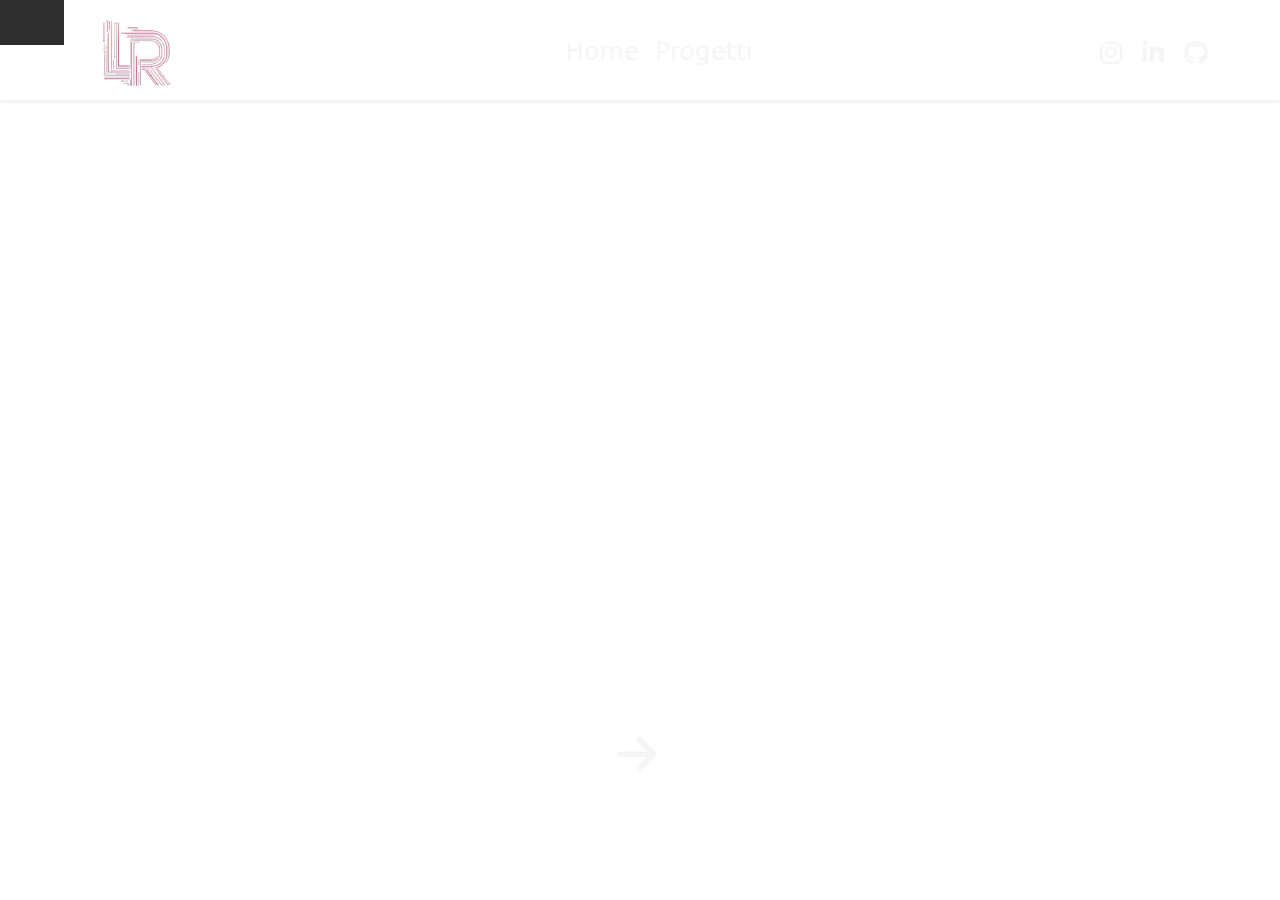
==== index.html @ 40bd70b3 "fatta pagina home del portfolio e finita prima card con la sezione blanco grill" ====
<!DOCTYPE html>
<html lang="it">
<head>
    <meta charset="UTF-8">
    <meta name="viewport" content="width=device-width, initial-scale=1.0">
    <title>Il mio Portfolio</title>
    <link href="https://cdn.jsdelivr.net/npm/bootstrap@5.3.0/dist/css/bootstrap.min.css" rel="stylesheet">
    <!-- google font -->
    <link href="https://fonts.googleapis.com/css2?family=Sevillana&display=swap" rel="stylesheet">
    <!-- mycss -->
    <link rel="stylesheet" href="style.css">
    <!-- font awesome -->
    <link href="https://cdnjs.cloudflare.com/ajax/libs/font-awesome/6.3.0/css/all.min.css" rel="stylesheet">
</head>
<body>
    
    
    <!-- Navbar -->
    <nav class="navbar navbar-expand-lg navbar-dark bg-dark shadow-sm">
        <div class="container-fluid">
            <!-- Logo a sinistra -->
            <a class="navbar-brand" href="#">
                <img src="./img/logo_LR-removebg-preview.png" alt="Logo" width="150px" class="logo ms-5 mt-4">
            </a>
            <!-- Links centrati -->
            <div class="collapse navbar-collapse d-flex justify-content-center" id="navbarNav">
                <ul class="navbar-nav mt-1">
                    <li class="nav-item">
                        <a class="nav-link active" href="./index.html">Home</a>
                    </li>
                    <li class="nav-item">
                        <a class="nav-link" href="progetti.html">Progetti</a>
                    </li>
                </ul>
            </div>
            <!-- Icone social a destra -->
            <div class="navbar-nav ms-auto me-5 mt-2">
                <a class="nav-link" href="https://www.instagram.com/" target="_blank">
                    <i class="fab fa-instagram me-1"></i>
                </a>
                <a class="nav-link" href="https://www.linkedin.com/" target="_blank">
                    <i class="fab fa-linkedin-in me-1"></i>
                </a>
                <a class="nav-link" href="https://github.com/" target="_blank">
                    <i class="fab fa-github me-1"></i>
                </a>
            </div>
        </div>
    </nav>  
    
    <!-- Video di sfondo -->
    <div class="video-background">
        <video autoplay loop muted>
            <source src="./img/coverr-walking-to-the-mountain-top-8360-1080p.mp4" type="video/mp4">
            <!-- Se non funziona mp4, puoi provare altri formati come ogg -->
        </video>
    </div>
   
   
    <div class="container-fluid">
        <div class="row ">
            <divo class="col-12 d-flex justify-content-center">
                
                <div class="card">
                    <h2>Lorenzo Rotunno</h2>
                    <p>Web Developer</p>
                    <p>Ciao, sono Lorenzo, un Web Developer appassionato di creazione di esperienze digitali uniche. Con una solida formazione nelle tecnologie HTML, CSS, JavaScript, e React, mi piace costruire siti web moderni, dinamici e responsivi. La mia missione è rendere il web più accessibile e coinvolgente per gli utenti di tutto il mondo.</p>
                    <a class="nav-link linkCard" href="https://www.linkedin.com/" target="_blank">
                        <i class="fab fa-linkedin-in me-1 mt-4 "></i>
                    </a>    
                    
                </div>
                
                <div class="card">
                    <h2>Le mie competenze</h2>
                    <p>HTML, CSS, JavaScript, PHP , mySQL</p>
                    <p>Ho una vasta esperienza nello sviluppo di applicazioni web e siti interattivi, con un focus particolare su performance e user experience. Sono abile nell'uso di frameworks come React, Vue.js e Tailwind CSS, ma anche nel backend con Node.js e Express. Adoro affrontare nuove sfide e cerco sempre di migliorarmi, imparando nuove tecnologie e metodi per ottimizzare i miei progetti.</p>
                    <a class="nav-link linkCard" href="https://github.com/" target="_blank">                
                        <i class="gitPrg fab fa-github me-1 "></i>
                    </a>
                </div>
                
                
                <div class="card">
                    <h2>Perché scegliere me</h2>
                    <p>Dedizione e Caparbietà</p>
                    <p>Sono una persona che non si arrende facilmente di fronte alle sfide. La mia passione per il coding e per la creazione di esperienze web uniche mi spinge sempre a migliorarmi. Lavoro bene sia in team che autonomamente, gestendo progetti con un approccio agile e preciso. Se cerchi un Web Developer motivato, creativo e sempre pronto a imparare, sarei entusiasta di collaborare con te.</p>
                    <a class="nav-link linkCard" href="progetti.html">
                        <i class="medaglia fas fa-award"></i>
                    </a>
                </div>
                
            </divo>
        </div>
    </div>
    
    
    <div class="text-center mt-4">
        <a href="progetti.html" class="btn-to-progetti">
            <i class="fas fa-arrow-right me-2"></i>
        </a>
    </div>
    
    
    <script src="https://cdn.jsdelivr.net/npm/bootstrap@5.3.0/dist/js/bootstrap.bundle.min.js"></script>
    <script src="scroll.js"></script> <!-- Questo file contiene il codice JS per l'effetto hover sull'immagine -->
</body>
</html>
---- style.css ----
/* Aggiungiamo lo stile per il video di sfondo */
.video-background {
    position: fixed; /* Rende il video fisso in background */
    top: 0;
    left: 0;
    width: 10%;
    height: 10%;
    z-index: -1; /* Assicura che il video sia dietro il contenuto */
    background: rgba(0, 0, 0, 0.819); /* Sfondo semi-trasparente in caso di problemi di transizione */
    transform: translate(-50%, -50%);  /* Centra il video */
}
.video-background {
    filter: brightness(20%) contrast(100%) saturate(100%);
}



/* Navbar trasparente, senza sfondo */
.navbar {
    height: 100px;
    background-color: transparent !important; /* Background trasparente */
}

/* Colore bianco per i link */
.navbar .navbar-nav .nav-link {
    font-size: 25px;
    color: #f1f1f1bb !important;  /* Colore bianco per i link */
}

.navbar .navbar-nav .nav-link:hover {
    color: white !important; /* Colore più chiaro al passaggio del mouse */
}

/* card */
.card {
    flex: 1 1 300px; /* Permette a tutte le card di avere la stessa larghezza e altezza */
    margin: 40px;
    width: 300px;
    background: linear-gradient(135deg, #31313284, #27312f);
    border-radius: 15px;
    color: white;
    padding: 20px;
    box-shadow: 0 10px 30px rgba(0, 0, 0, 0.1);
    text-align: center;
    transition: transform 0.3s ease-in-out;
}

.card h2 {
    font-size: 28px;
    margin-bottom: 10px;
}

.card p {
    font-size: 16px;
    line-height: 1.6;
    color: rgba(255, 255, 255, 0.8);
}

/* Animazione di entrata per la card */
.card {
    opacity: 0;
    transform: translateY(30px);
    animation: fadeIn 1s forwards;
    border-radius: 10px;
    box-shadow: 0 4px 8px rgba(0, 0, 0, 0.1); /* Ombra di base */

}

@keyframes fadeIn {
    to {
        opacity: 1;
        transform: translateY(0);
    }
}



/* button proggetto gitHub */
.linkCard{
    margin-top: auto; /* Spinge il link in basso, indipendentemente dall'altezza */
    font-size: 45px;
    color: #f1f1f1bb !important;  /* Colore bianco per i link */
    
}

.linkCard:hover {
    transform: scale(1.10);
    transition: calc(0.8s);
    color: white !important; /* Colore più chiaro al passaggio del mouse */
}



/* button proggetto gitHub */
.btn-progetti{
    text-decoration: none;
    margin-top: auto; /* Spinge il link in basso, indipendentemente dall'altezza */
    font-size: 45px;
    color: #f1f1f1bb !important;  /* Colore bianco per i link */
    
}

.btn-progetti:hover {
    transform: scale(1.10);
    transition: calc(0.8s);
    color: white !important; /* Colore più chiaro al passaggio del mouse */
}



/* button proggetto gitHub */
.medaglia{
    margin-top: auto; /* Spinge il link in basso, indipendentemente dall'altezza */
    font-size: 45px;
    color: #f1f1f1bb !important;  /* Colore bianco per i link */
    
}

.medaglia:hover {
    transform: scale(1.10);
    transition: calc(0.8s);
    color: white !important; /* Colore più chiaro al passaggio del mouse */
}





/* button proggetto gitHub */
.btn-to-progetti{
    margin-top: auto; /* Spinge il link in basso, indipendentemente dall'altezza */
    font-size: 45px;
    color: #f1f1f1bb !important;  /* Colore bianco per i link */
    
}

.btn-to-progetti:hover {
    transform: scale(1.10);
    transition: calc(0.8s);
    color: white !important; /* Colore più chiaro al passaggio del mouse */
}


/* Immagine della card */
.card .imgBlanco {
    width: 100%; /* Fa in modo che l'immagine occupi tutta la larghezza della card */
    height: 200px; /* Impostiamo un'altezza fissa per l'immagine (puoi cambiarla) */
    object-fit: cover; /* L'immagine si adatterà, coprendo l'area senza distorsioni */
    border-radius: 10px; /* Bordo arrotondato per l'immagine */
    margin-bottom: 15px; /* Distanza tra l'immagine e il testo */
}
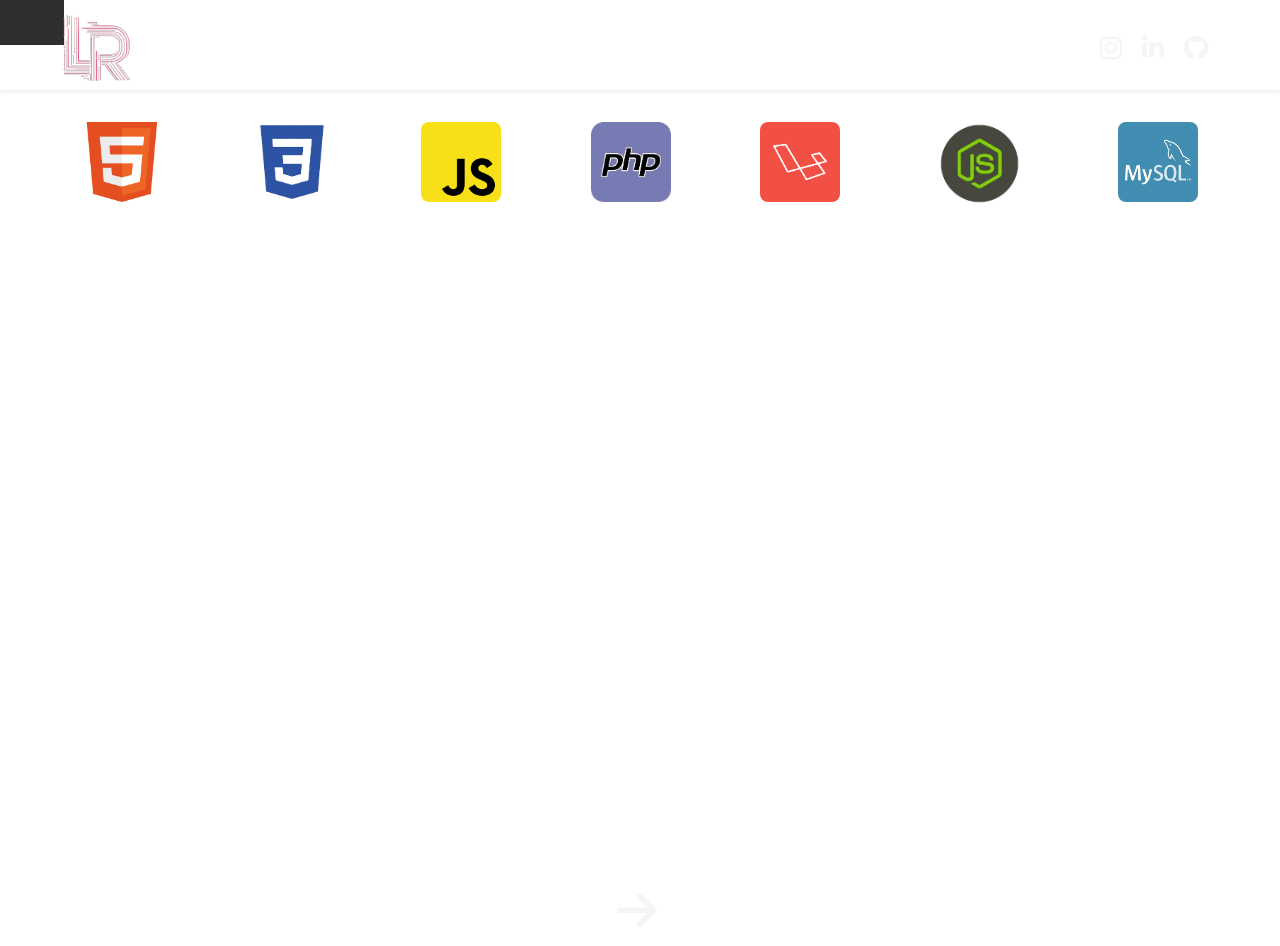
==== commit b15039be: "finita Home" ====
--- a/index.html
+++ b/index.html
@@ -4,6 +4,8 @@
     <meta charset="UTF-8">
     <meta name="viewport" content="width=device-width, initial-scale=1.0">
     <title>Il mio Portfolio</title>
+    <!-- favicon -->
+    <link rel="icon" href="./img/logo_LR-removebg-preview.png" type="image/x-icon">
     <link href="https://cdn.jsdelivr.net/npm/bootstrap@5.3.0/dist/css/bootstrap.min.css" rel="stylesheet">
     <!-- google font -->
     <link href="https://fonts.googleapis.com/css2?family=Sevillana&display=swap" rel="stylesheet">
@@ -19,20 +21,9 @@
     <nav class="navbar navbar-expand-lg navbar-dark bg-dark shadow-sm">
         <div class="container-fluid">
             <!-- Logo a sinistra -->
-            <a class="navbar-brand" href="#">
-                <img src="./img/logo_LR-removebg-preview.png" alt="Logo" width="150px" class="logo ms-5 mt-4">
+            <a class="navbar-brand" href="./index.html">
+                <img src="./img/logo_LR-removebg-preview.png" alt="Logo" width="150px" class="logo ms-2 mt-4">
             </a>
-            <!-- Links centrati -->
-            <div class="collapse navbar-collapse d-flex justify-content-center" id="navbarNav">
-                <ul class="navbar-nav mt-1">
-                    <li class="nav-item">
-                        <a class="nav-link active" href="./index.html">Home</a>
-                    </li>
-                    <li class="nav-item">
-                        <a class="nav-link" href="progetti.html">Progetti</a>
-                    </li>
-                </ul>
-            </div>
             <!-- Icone social a destra -->
             <div class="navbar-nav ms-auto me-5 mt-2">
                 <a class="nav-link" href="https://www.instagram.com/" target="_blank">
@@ -55,8 +46,25 @@
             <!-- Se non funziona mp4, puoi provare altri formati come ogg -->
         </video>
     </div>
-   
-   
+    
+    
+    
+    <!-- link con documentazione per ogni linguaggio o framework -->
+    <div class="container">
+        <div class="row">
+            <div class="col-12 mt-3 d-flex justify-content-between">
+                <a href=""><img src="./img/svg_html5.png" class="mt-3" width="80px" alt=""></a> 
+                <a href=""><img src="./img/svg_css2-removebg-preview.png" class="mt-3" width="80px" alt=""></a> 
+                <a href=""><img src="./img/svg_javascript.png" class="mt-3 bord" width="80px" alt=""></a> 
+                <a href=""><img src="./img/php__iconQuadrata-removebg-preview.png" class="mt-3" width="80px" alt=""></a> 
+                <a href=""><img src="./img/laravelì_quadrata.png" class="mt-3 bord" width="80px" alt=""></a> 
+                <a href=""><img src="./img/node___js-removebg-preview.png" class="mt-2" width="99px" alt=""></a> 
+                <a href=""><img src="./img/mySQL___.jpg" class="mt-3 bord" width="80px" alt=""></a> 
+            </div>
+        </div>
+    </div>
+    
+    
     <div class="container-fluid">
         <div class="row ">
             <divo class="col-12 d-flex justify-content-center">
@@ -64,8 +72,9 @@
                 <div class="card">
                     <h2>Lorenzo Rotunno</h2>
                     <p>Web Developer</p>
-                    <p>Ciao, sono Lorenzo, un Web Developer appassionato di creazione di esperienze digitali uniche. Con una solida formazione nelle tecnologie HTML, CSS, JavaScript, e React, mi piace costruire siti web moderni, dinamici e responsivi. La mia missione è rendere il web più accessibile e coinvolgente per gli utenti di tutto il mondo.</p>
+                    <p>Ciao, sono Lorenzo, Sono un Web Developer appassionato nella creazione di esperienze digitali coinvolgenti e innovative. Con una solida preparazione in HTML, CSS, JavaScript e React, mi dedico a costruire siti web moderni, dinamici e perfettamente responsivi. Il mio obiettivo è rendere il web più accessibile, intuitivo e stimolante per gli utenti di tutto il mondo.</p>
                     <a class="nav-link linkCard" href="https://www.linkedin.com/" target="_blank">
+                        <p class="pCard"> Visualizza la mia pagina Linkedin</p>
                         <i class="fab fa-linkedin-in me-1 mt-4 "></i>
                     </a>    
                     
@@ -73,36 +82,40 @@
                 
                 <div class="card">
                     <h2>Le mie competenze</h2>
-                    <p>HTML, CSS, JavaScript, PHP , mySQL</p>
-                    <p>Ho una vasta esperienza nello sviluppo di applicazioni web e siti interattivi, con un focus particolare su performance e user experience. Sono abile nell'uso di frameworks come React, Vue.js e Tailwind CSS, ma anche nel backend con Node.js e Express. Adoro affrontare nuove sfide e cerco sempre di migliorarmi, imparando nuove tecnologie e metodi per ottimizzare i miei progetti.</p>
-                    <a class="nav-link linkCard" href="https://github.com/" target="_blank">                
-                        <i class="gitPrg fab fa-github me-1 "></i>
-                    </a>
+                    <p>HTML, CSS, JavaScript, PHP , mySQL e Laravel , NodeJS</p>
+                    <p>Sono uno sviluppatore web con una solida conoscenza di HTML, CSS, JavaScript, PHP, MySQL e Laravel. Al momento sto approfondendo anche l'ecosistema Node.js.
+                        Ho esperienza nello sviluppo di applicazioni web interattive e siti moderni, con un focus particolare sulla performance e sull’user experience.</p>
+                        <a class="nav-link linkCard" href="https://github.com/" target="_blank">                
+                            <p class="pCard"> Visualizza la mia pagina GitHub</p>
+                            <i class="gitPrg fab fa-github me-1 "></i>
+                        </a>
+                    </div>
+                    
+                    
+                    <div class="card">
+                        <h2>Perché scegliere me</h2>
+                        <p>Passione e Determinazione</p>
+                        <p>Sono una persona motivata, appassionata e determinata, sempre pronta ad affrontare le sfide con creatività, precisione e spirito di innovazione. Lavoro bene sia in team che in autonomia, mantenendo un approccio proattivo, flessibile e orientato ai risultati. Se cerchi un Web Developer entusiasta, con un forte desiderio di crescere e contribuire al successo del tuo progetto, sarò felice di collaborare con te.</p>
+                        <a class="nav-link linkCard" href="progetti.html">
+                            <p class="pCard"> Visualizza i miei Progetti</p>
+                            <i class="medaglia fas fa-award"></i>
+                        </a>
+                        </div>
+                        
+                    </divo>
                 </div>
-                
-                
-                <div class="card">
-                    <h2>Perché scegliere me</h2>
-                    <p>Dedizione e Caparbietà</p>
-                    <p>Sono una persona che non si arrende facilmente di fronte alle sfide. La mia passione per il coding e per la creazione di esperienze web uniche mi spinge sempre a migliorarmi. Lavoro bene sia in team che autonomamente, gestendo progetti con un approccio agile e preciso. Se cerchi un Web Developer motivato, creativo e sempre pronto a imparare, sarei entusiasta di collaborare con te.</p>
-                    <a class="nav-link linkCard" href="progetti.html">
-                        <i class="medaglia fas fa-award"></i>
-                    </a>
-                </div>
-                
-            </divo>
-        </div>
-    </div>
-    
-    
-    <div class="text-center mt-4">
-        <a href="progetti.html" class="btn-to-progetti">
-            <i class="fas fa-arrow-right me-2"></i>
-        </a>
-    </div>
-    
-    
-    <script src="https://cdn.jsdelivr.net/npm/bootstrap@5.3.0/dist/js/bootstrap.bundle.min.js"></script>
-    <script src="scroll.js"></script> <!-- Questo file contiene il codice JS per l'effetto hover sull'immagine -->
-</body>
-</html>
+            </div>
+            
+            
+            <div class="d-flex justify-content-center">
+                <a href="progetti.html" class="btn-to-progetti">
+                    <i class="fas fa-arrow-right me-2"></i>
+                </a>
+            </div>
+            
+            
+            <script src="https://cdn.jsdelivr.net/npm/bootstrap@5.3.0/dist/js/bootstrap.bundle.min.js"></script>
+            <script src="scroll.js"></script> <!-- Questo file contiene il codice JS per l'effetto hover sull'immagine -->
+        </body>
+        </html>
+        --- a/style.css
+++ b/style.css
@@ -18,7 +18,7 @@
 
 /* Navbar trasparente, senza sfondo */
 .navbar {
-    height: 100px;
+    height: 90px;
     background-color: transparent !important; /* Background trasparente */
 }
 
@@ -150,3 +150,14 @@
     border-radius: 10px; /* Bordo arrotondato per l'immagine */
     margin-bottom: 15px; /* Distanza tra l'immagine e il testo */
 }
+
+.pCard{
+    font-weight: bold;
+}
+
+
+/* bordo icone competenza */
+.bord{
+    border-radius: 10%;
+}
+
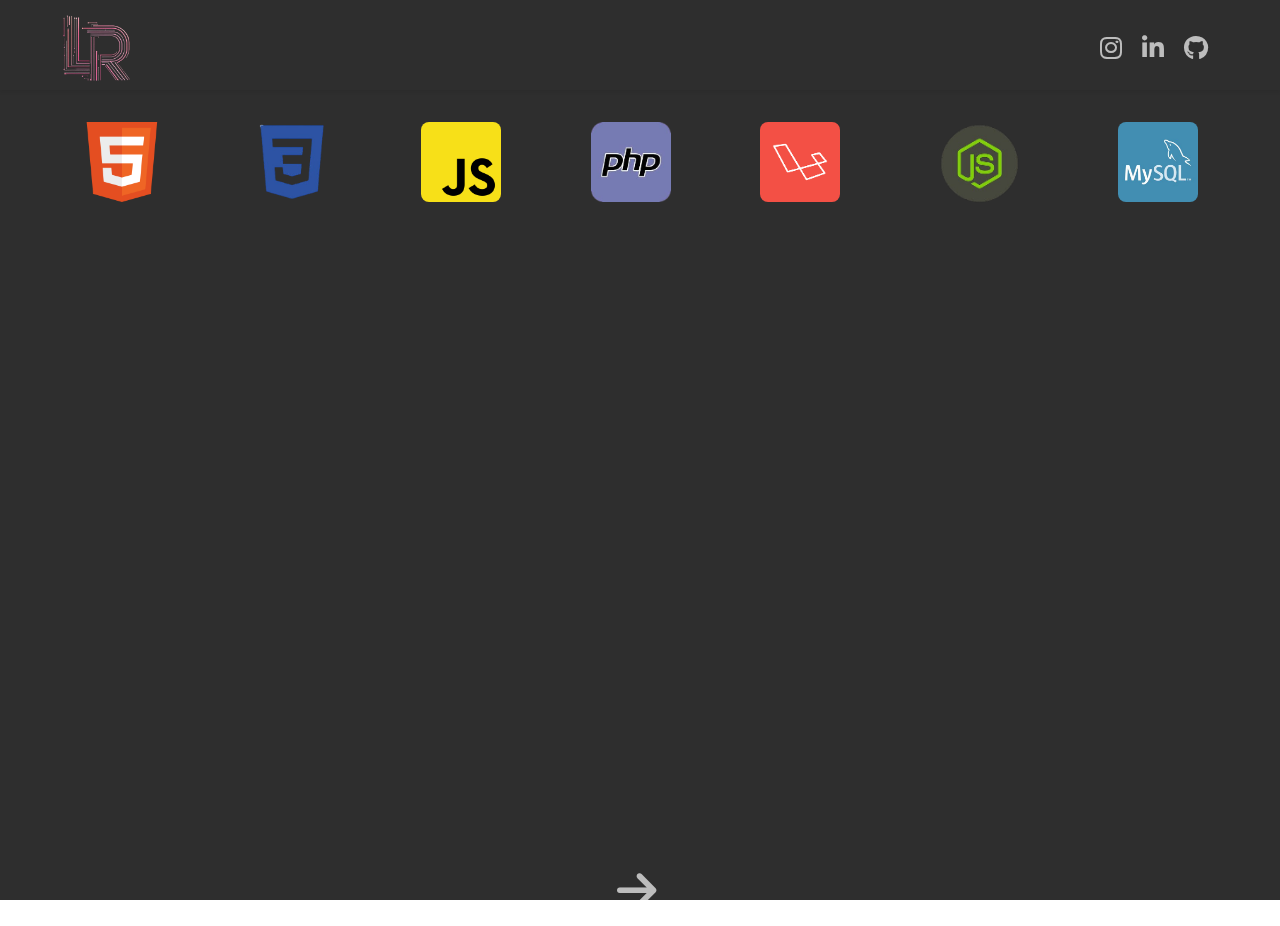
==== commit 81614c0c: "sistemato un poco da schermo piccolo" ====
--- a/index.html
+++ b/index.html
@@ -50,7 +50,7 @@
     
     
     <!-- link con documentazione per ogni linguaggio o framework -->
-    <div class="container">
+    <div class="container link-img">
         <div class="row">
             <div class="col-12 mt-3 d-flex justify-content-between">
                 <a href=""><img src="./img/svg_html5.png" class="mt-3" width="80px" alt=""></a> 
--- a/style.css
+++ b/style.css
@@ -1,163 +1,207 @@
-
 /* Aggiungiamo lo stile per il video di sfondo */
 .video-background {
-    position: fixed; /* Rende il video fisso in background */
-    top: 0;
-    left: 0;
-    width: 10%;
-    height: 10%;
-    z-index: -1; /* Assicura che il video sia dietro il contenuto */
-    background: rgba(0, 0, 0, 0.819); /* Sfondo semi-trasparente in caso di problemi di transizione */
-    transform: translate(-50%, -50%);  /* Centra il video */
-}
-.video-background {
-    filter: brightness(20%) contrast(100%) saturate(100%);
-}
-
-
+  position: fixed; /* Rende il video fisso in background */
+  top: 0;
+  left: 0;
+  width: 100%;
+  height: 100%;
+  z-index: -1; /* Assicura che il video sia dietro il contenuto */
+  background: rgba(
+    0,
+    0,
+    0,
+    0.819
+  ); /* Sfondo semi-trasparente in caso di problemi di transizione */
+  filter: brightness(20%) contrast(100%) saturate(100%);
+}
 
 /* Navbar trasparente, senza sfondo */
 .navbar {
-    height: 90px;
-    background-color: transparent !important; /* Background trasparente */
+  height: 90px;
+  background-color: transparent !important; /* Background trasparente */
+  padding: 0; /* Rimuove padding extra */
+  margin-bottom: 0; /* Elimina margini sotto la navbar */
 }
 
 /* Colore bianco per i link */
 .navbar .navbar-nav .nav-link {
-    font-size: 25px;
-    color: #f1f1f1bb !important;  /* Colore bianco per i link */
+  font-size: 25px;
+  color: #f1f1f1bb !important; /* Colore bianco per i link */
 }
 
 .navbar .navbar-nav .nav-link:hover {
-    color: white !important; /* Colore più chiaro al passaggio del mouse */
+  color: white !important; /* Colore più chiaro al passaggio del mouse */
 }
 
 /* card */
 .card {
-    flex: 1 1 300px; /* Permette a tutte le card di avere la stessa larghezza e altezza */
-    margin: 40px;
-    width: 300px;
-    background: linear-gradient(135deg, #31313284, #27312f);
-    border-radius: 15px;
-    color: white;
-    padding: 20px;
-    box-shadow: 0 10px 30px rgba(0, 0, 0, 0.1);
-    text-align: center;
-    transition: transform 0.3s ease-in-out;
+  flex: 1 1 300px; /* Permette a tutte le card di avere la stessa larghezza e altezza */
+  margin: 40px;
+  width: 300px;
+  background: linear-gradient(135deg, #31313284, #27312f);
+  border-radius: 15px;
+  color: white;
+  padding: 20px;
+  box-shadow: 0 10px 30px rgba(0, 0, 0, 0.1);
+  text-align: center;
+  transition: transform 0.3s ease-in-out;
+  margin-bottom: 20px; /* Aggiunta una separazione tra le card */
 }
 
 .card h2 {
-    font-size: 28px;
-    margin-bottom: 10px;
+  font-size: 28px;
+  margin-bottom: 10px;
 }
 
 .card p {
-    font-size: 16px;
-    line-height: 1.6;
-    color: rgba(255, 255, 255, 0.8);
+  font-size: 16px;
+  line-height: 1.6;
+  color: rgba(255, 255, 255, 0.8);
 }
 
 /* Animazione di entrata per la card */
 .card {
-    opacity: 0;
-    transform: translateY(30px);
-    animation: fadeIn 1s forwards;
-    border-radius: 10px;
-    box-shadow: 0 4px 8px rgba(0, 0, 0, 0.1); /* Ombra di base */
-
+  opacity: 0;
+  transform: translateY(30px);
+  animation: fadeIn 1s forwards;
+  border-radius: 10px;
+  box-shadow: 0 4px 8px rgba(0, 0, 0, 0.1); /* Ombra di base */
 }
 
 @keyframes fadeIn {
-    to {
-        opacity: 1;
-        transform: translateY(0);
-    }
-}
-
-
-
-/* button proggetto gitHub */
-.linkCard{
-    margin-top: auto; /* Spinge il link in basso, indipendentemente dall'altezza */
-    font-size: 45px;
-    color: #f1f1f1bb !important;  /* Colore bianco per i link */
-    
-}
-
-.linkCard:hover {
-    transform: scale(1.10);
-    transition: calc(0.8s);
-    color: white !important; /* Colore più chiaro al passaggio del mouse */
-}
-
-
-
-/* button proggetto gitHub */
-.btn-progetti{
-    text-decoration: none;
-    margin-top: auto; /* Spinge il link in basso, indipendentemente dall'altezza */
-    font-size: 45px;
-    color: #f1f1f1bb !important;  /* Colore bianco per i link */
-    
-}
-
-.btn-progetti:hover {
-    transform: scale(1.10);
-    transition: calc(0.8s);
-    color: white !important; /* Colore più chiaro al passaggio del mouse */
-}
-
-
-
-/* button proggetto gitHub */
-.medaglia{
-    margin-top: auto; /* Spinge il link in basso, indipendentemente dall'altezza */
-    font-size: 45px;
-    color: #f1f1f1bb !important;  /* Colore bianco per i link */
-    
-}
-
-.medaglia:hover {
-    transform: scale(1.10);
-    transition: calc(0.8s);
-    color: white !important; /* Colore più chiaro al passaggio del mouse */
-}
-
-
-
-
-
-/* button proggetto gitHub */
-.btn-to-progetti{
-    margin-top: auto; /* Spinge il link in basso, indipendentemente dall'altezza */
-    font-size: 45px;
-    color: #f1f1f1bb !important;  /* Colore bianco per i link */
-    
-}
-
+  to {
+    opacity: 1;
+    transform: translateY(0);
+  }
+}
+
+/* Style per i link della card */
+.linkCard,
+.btn-progetti,
+.medaglia,
+.btn-to-progetti {
+  margin-top: auto; /* Spinge il link in basso, indipendentemente dall'altezza */
+  font-size: 45px;
+  color: #f1f1f1bb !important; /* Colore bianco per i link */
+}
+
+.linkCard:hover,
+.btn-progetti:hover,
+.medaglia:hover,
 .btn-to-progetti:hover {
-    transform: scale(1.10);
-    transition: calc(0.8s);
-    color: white !important; /* Colore più chiaro al passaggio del mouse */
-}
-
+  transform: scale(1.1);
+  transition: calc(0.8s);
+  color: white !important; /* Colore più chiaro al passaggio del mouse */
+}
 
 /* Immagine della card */
 .card .imgBlanco {
-    width: 100%; /* Fa in modo che l'immagine occupi tutta la larghezza della card */
-    height: 200px; /* Impostiamo un'altezza fissa per l'immagine (puoi cambiarla) */
-    object-fit: cover; /* L'immagine si adatterà, coprendo l'area senza distorsioni */
-    border-radius: 10px; /* Bordo arrotondato per l'immagine */
-    margin-bottom: 15px; /* Distanza tra l'immagine e il testo */
-}
-
-.pCard{
-    font-weight: bold;
-}
-
+  width: 100%; /* Fa in modo che l'immagine occupi tutta la larghezza della card */
+  height: 200px; /* Impostiamo un'altezza fissa per l'immagine (puoi cambiarla) */
+  object-fit: cover; /* L'immagine si adatterà, coprendo l'area senza distorsioni */
+  border-radius: 10px; /* Bordo arrotondato per l'immagine */
+  margin-bottom: 15px; /* Distanza tra l'immagine e il testo */
+}
+
+.pCard {
+  font-weight: bold;
+}
 
 /* bordo icone competenza */
-.bord{
-    border-radius: 10%;
-}
-
+.bord {
+  border-radius: 10%;
+}
+
+/* Media Queries per schermi piccoli */
+
+@media (max-width: 768px) {
+  /* Navbar */
+  .navbar-nav .nav-link {
+    font-size: 20px;
+    height: 10;
+  }
+  .link-img {
+    margin-top: 50px;
+  }
+  /* Card */
+  .card {
+    margin: 20px;
+    width: 90%; /* Le card occupano quasi tutta la larghezza dello schermo */
+  }
+
+  /* Card Heading */
+  .card h2 {
+    font-size: 24px;
+  }
+
+  .card p {
+    font-size: 14px;
+  }
+
+  /* Bottoni */
+  .linkCard,
+  .btn-progetti,
+  .medaglia,
+  .btn-to-progetti {
+    font-size: 36px;
+  }
+
+  /* Video di sfondo */
+  .video-background {
+    width: 100%;
+    height: auto;
+  }
+}
+
+/* Media Queries per schermi molto piccoli (smartphone) */
+@media (max-width: 480px) {
+  .navbar .navbar-nav .nav-link {
+    font-size: 18px;
+  }
+
+  /* Card */
+  .card {
+    margin: 10px;
+    width: 100%; /* Le card occupano tutta la larghezza dello schermo */
+  }
+
+  /* Card Heading */
+  .card h2 {
+    font-size: 20px;
+  }
+
+  .card p {
+    font-size: 12px;
+  }
+
+  /* Bottoni */
+  .linkCard,
+  .btn-progetti,
+  .medaglia,
+  .btn-to-progetti {
+    font-size: 30px;
+  }
+
+  /* Video di sfondo */
+  .video-background {
+    width: 100%;
+    height: auto;
+  }
+}
+
+/* Rimuovere lo spazio vuoto in fondo */
+body,
+html {
+  margin: 0;
+  padding: 0;
+  height: 100%;
+  overflow-x: hidden; /* Evita lo scroll laterale */
+}
+
+.container-fluid {
+  padding-bottom: 0; /* Rimuove il padding in basso */
+}
+
+.container {
+  padding-bottom: 0; /* Rimuove il padding in basso */
+}
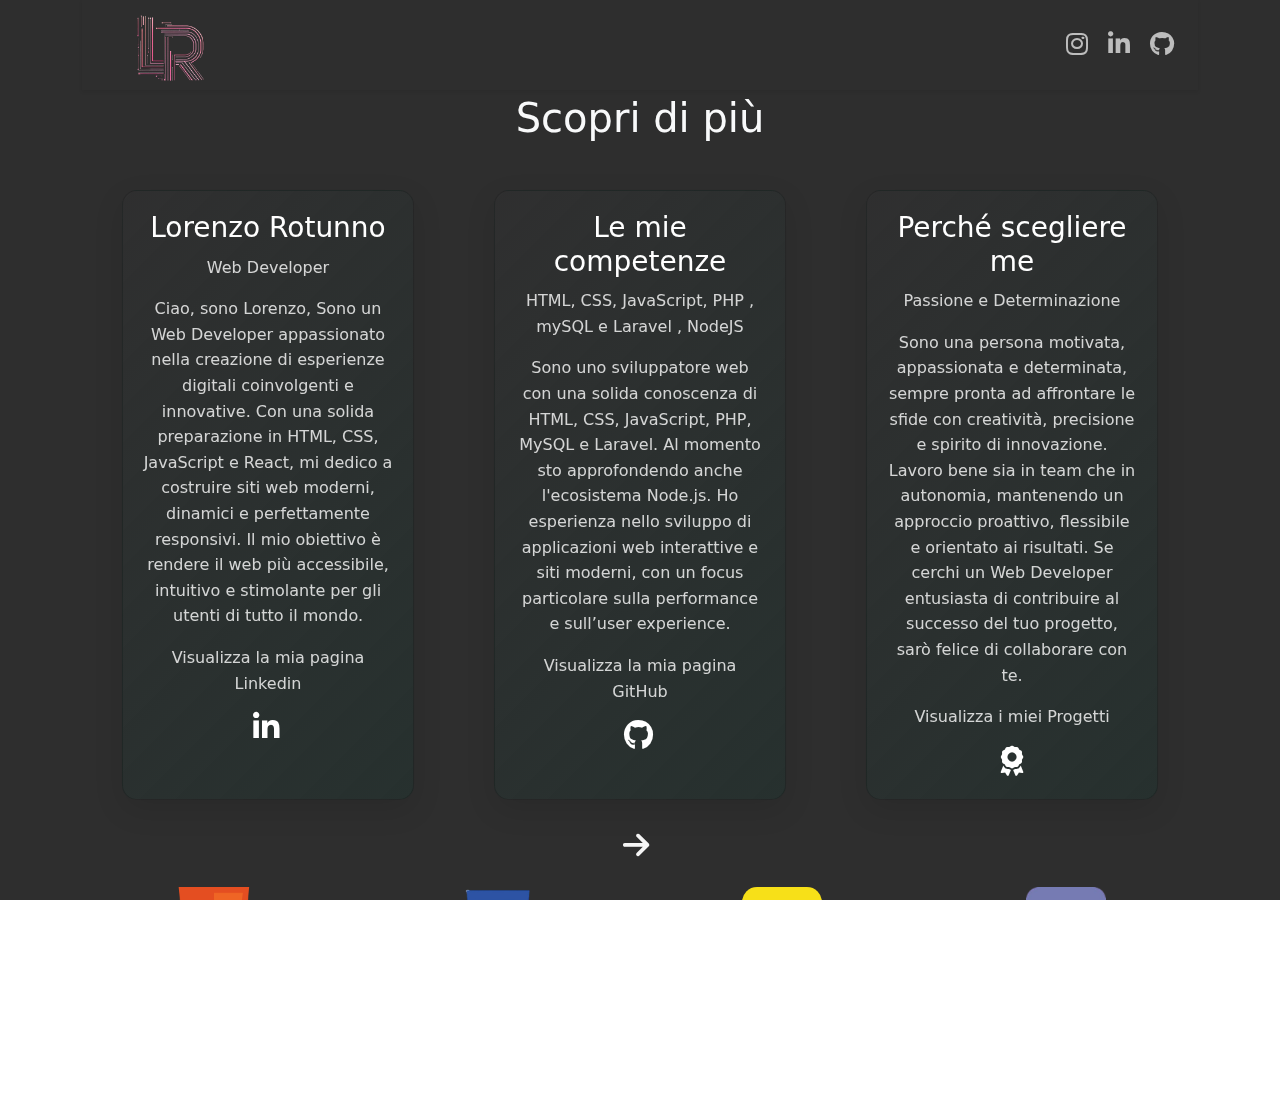
==== commit 7e881271: "sistemato media screen e card" ====
--- a/index.html
+++ b/index.html
@@ -1,121 +1,223 @@
 <!DOCTYPE html>
 <html lang="it">
-<head>
-    <meta charset="UTF-8">
-    <meta name="viewport" content="width=device-width, initial-scale=1.0">
+  <head>
+    <meta charset="UTF-8" />
+    <meta name="viewport" content="width=device-width, initial-scale=1.0" />
     <title>Il mio Portfolio</title>
     <!-- favicon -->
-    <link rel="icon" href="./img/logo_LR-removebg-preview.png" type="image/x-icon">
-    <link href="https://cdn.jsdelivr.net/npm/bootstrap@5.3.0/dist/css/bootstrap.min.css" rel="stylesheet">
+    <link
+      rel="icon"
+      href="./img/logo_LR-removebg-preview.png"
+      type="image/x-icon"
+    />
+    <link
+      href="https://cdn.jsdelivr.net/npm/bootstrap@5.3.0/dist/css/bootstrap.min.css"
+      rel="stylesheet"
+    />
     <!-- google font -->
-    <link href="https://fonts.googleapis.com/css2?family=Sevillana&display=swap" rel="stylesheet">
+    <link
+      href="https://fonts.googleapis.com/css2?family=Sevillana&display=swap"
+      rel="stylesheet"
+    />
     <!-- mycss -->
-    <link rel="stylesheet" href="style.css">
+    <link rel="stylesheet" href="style.css" />
     <!-- font awesome -->
-    <link href="https://cdnjs.cloudflare.com/ajax/libs/font-awesome/6.3.0/css/all.min.css" rel="stylesheet">
-</head>
-<body>
-    
-    
-    <!-- Navbar -->
-    <nav class="navbar navbar-expand-lg navbar-dark bg-dark shadow-sm">
+    <link
+      href="https://cdnjs.cloudflare.com/ajax/libs/font-awesome/6.3.0/css/all.min.css"
+      rel="stylesheet"
+    />
+  </head>
+  <body>
+    <div class="container">
+      <!-- Navbar -->
+      <nav class="navbar navbar-expand-lg navbar-dark bg-dark shadow-sm">
         <div class="container-fluid">
-            <!-- Logo a sinistra -->
-            <a class="navbar-brand" href="./index.html">
-                <img src="./img/logo_LR-removebg-preview.png" alt="Logo" width="150px" class="logo ms-2 mt-4">
-            </a>
-            <!-- Icone social a destra -->
-            <div class="navbar-nav ms-auto me-5 mt-2">
-                <a class="nav-link" href="https://www.instagram.com/" target="_blank">
-                    <i class="fab fa-instagram me-1"></i>
-                </a>
-                <a class="nav-link" href="https://www.linkedin.com/" target="_blank">
-                    <i class="fab fa-linkedin-in me-1"></i>
-                </a>
-                <a class="nav-link" href="https://github.com/" target="_blank">
-                    <i class="fab fa-github me-1"></i>
-                </a>
+          <!-- Logo a sinistra -->
+          <a class="navbar-brand" href="./index.html">
+            <img
+              src="./img/logo_LR-removebg-preview.png"
+              alt="Logo"
+              width="150px"
+              class="logo mt-4"
+            />
+          </a>
+
+          <!-- Bottone Toggle -->
+          <button
+            class="navbar-toggler mt-2"
+            type="button"
+            data-bs-toggle="collapse"
+            data-bs-target="#navbarNav"
+            aria-controls="navbarNav"
+            aria-expanded="false"
+            aria-label="Toggle navigation"
+          >
+            <span class="navbar-toggler-icon"></span>
+          </button>
+
+          <!-- Icone social a destra -->
+          <div class="collapse navbar-collapse" id="navbarNav">
+            <div class="navbar-nav ms-auto">
+              <a
+                class="nav-link"
+                href="https://www.instagram.com/"
+                target="_blank"
+              >
+                <i class="fab fa-instagram me-1"></i>
+              </a>
+              <a
+                class="nav-link"
+                href="https://www.linkedin.com/"
+                target="_blank"
+              >
+                <i class="fab fa-linkedin-in me-1"></i>
+              </a>
+              <a class="nav-link" href="https://github.com/" target="_blank">
+                <i class="fab fa-github me-1"></i>
+              </a>
             </div>
+          </div>
         </div>
-    </nav>  
-    
+      </nav>
+    </div>
+
     <!-- Video di sfondo -->
     <div class="video-background">
-        <video autoplay loop muted>
-            <source src="./img/coverr-walking-to-the-mountain-top-8360-1080p.mp4" type="video/mp4">
-            <!-- Se non funziona mp4, puoi provare altri formati come ogg -->
-        </video>
-    </div>
-    
-    
-    
-    <!-- link con documentazione per ogni linguaggio o framework -->
+      <video autoplay loop muted>
+        <source
+          src="./img/coverr-walking-to-the-mountain-top-8360-1080p.mp4"
+          type="video/mp4"
+        />
+        <!-- Se non funziona mp4, puoi provare altri formati come ogg -->
+      </video>
+    </div>
+
+    <div class="text-center text-light mt-1"><h1>Scopri di più</h1></div>
+
+    <div class="container">
+      <div class="row">
+        <divo class="col-12 d-flex justify-content-center">
+          <div class="card">
+            <h2>Lorenzo Rotunno</h2>
+            <p>Web Developer</p>
+            <p>
+              Ciao, sono Lorenzo, Sono un Web Developer appassionato nella
+              creazione di esperienze digitali coinvolgenti e innovative. Con
+              una solida preparazione in HTML, CSS, JavaScript e React, mi
+              dedico a costruire siti web moderni, dinamici e perfettamente
+              responsivi. Il mio obiettivo è rendere il web più accessibile,
+              intuitivo e stimolante per gli utenti di tutto il mondo.
+            </p>
+            <a
+              class="nav-link linkCard"
+              href="https://www.linkedin.com/"
+              target="_blank"
+            >
+              <p class="pCard">Visualizza la mia pagina Linkedin</p>
+              <i class="fab icon fa-linkedin-in me-1"></i>
+            </a>
+          </div>
+
+          <div class="card">
+            <h2>Le mie competenze</h2>
+            <p>HTML, CSS, JavaScript, PHP , mySQL e Laravel , NodeJS</p>
+            <p>
+              Sono uno sviluppatore web con una solida conoscenza di HTML, CSS,
+              JavaScript, PHP, MySQL e Laravel. Al momento sto approfondendo
+              anche l'ecosistema Node.js. Ho esperienza nello sviluppo di
+              applicazioni web interattive e siti moderni, con un focus
+              particolare sulla performance e sull’user experience.
+            </p>
+            <a
+              class="nav-link linkCard"
+              href="https://github.com/"
+              target="_blank"
+            >
+              <p class="pCard">Visualizza la mia pagina GitHub</p>
+              <i class="gitPrg icon fab fa-github me-1"></i>
+            </a>
+          </div>
+
+          <div class="card">
+            <h2>Perché scegliere me</h2>
+            <p>Passione e Determinazione</p>
+            <p>
+              Sono una persona motivata, appassionata e determinata, sempre
+              pronta ad affrontare le sfide con creatività, precisione e spirito
+              di innovazione. Lavoro bene sia in team che in autonomia,
+              mantenendo un approccio proattivo, flessibile e orientato ai
+              risultati. Se cerchi un Web Developer entusiasta di contribuire al
+              successo del tuo progetto, sarò felice di collaborare con te.
+            </p>
+            <a class="nav-link linkCard" href="progetti.html">
+              <p class="pCard">Visualizza i miei Progetti</p>
+              <i class="medaglia icon fas fa-award"></i>
+            </a>
+          </div>
+        </divo>
+      </div>
+    </div>
+
+    <div class="d-flex justify-content-center">
+      <a href="progetti.html" class="btn-to-progetti">
+        <i class="fas freccia fa-arrow-right me-2 text-decoration-none"></i>
+      </a>
+    </div>
+
+    <!-- Sezione con immagini -->
     <div class="container link-img">
-        <div class="row">
-            <div class="col-12 mt-3 d-flex justify-content-between">
-                <a href=""><img src="./img/svg_html5.png" class="mt-3" width="80px" alt=""></a> 
-                <a href=""><img src="./img/svg_css2-removebg-preview.png" class="mt-3" width="80px" alt=""></a> 
-                <a href=""><img src="./img/svg_javascript.png" class="mt-3 bord" width="80px" alt=""></a> 
-                <a href=""><img src="./img/php__iconQuadrata-removebg-preview.png" class="mt-3" width="80px" alt=""></a> 
-                <a href=""><img src="./img/laravelì_quadrata.png" class="mt-3 bord" width="80px" alt=""></a> 
-                <a href=""><img src="./img/node___js-removebg-preview.png" class="mt-2" width="99px" alt=""></a> 
-                <a href=""><img src="./img/mySQL___.jpg" class="mt-3 bord" width="80px" alt=""></a> 
-            </div>
+      <div class="row">
+        <div class="col-12 mt-2 mb-4 d-grid grid-layout">
+          <a href="">
+            <img src="./img/svg_html5.png" class="mt-3" alt="HTML5" />
+          </a>
+          <a href="">
+            <img
+              src="./img/svg_css2-removebg-preview.png"
+              class="mt-3"
+              alt="CSS3"
+            />
+          </a>
+          <a href="">
+            <img
+              src="./img/svg_javascript.png"
+              class="mt-3 bord"
+              alt="JavaScript"
+            />
+          </a>
+          <a href="">
+            <img
+              src="./img/php__iconQuadrata-removebg-preview.png"
+              class="mt-3"
+              alt="PHP"
+            />
+          </a>
+          <a href="">
+            <img
+              src="./img/laravelì_quadrata.png"
+              class="mt-3 bord"
+              alt="Laravel"
+            />
+          </a>
+          <a href="">
+            <img
+              src="./img/node___js-removebg-preview.png"
+              class="mt-3"
+              alt="Node.js"
+            />
+          </a>
+          <a href="">
+            <img src="./img/mySQL___.jpg" class="mt-3 bord" alt="MySQL" />
+          </a>
+          <a href="">
+            <img src="./img/logo__vue.png" class="mt-3 bord" alt="Vue" />
+          </a>
         </div>
-    </div>
-    
-    
-    <div class="container-fluid">
-        <div class="row ">
-            <divo class="col-12 d-flex justify-content-center">
-                
-                <div class="card">
-                    <h2>Lorenzo Rotunno</h2>
-                    <p>Web Developer</p>
-                    <p>Ciao, sono Lorenzo, Sono un Web Developer appassionato nella creazione di esperienze digitali coinvolgenti e innovative. Con una solida preparazione in HTML, CSS, JavaScript e React, mi dedico a costruire siti web moderni, dinamici e perfettamente responsivi. Il mio obiettivo è rendere il web più accessibile, intuitivo e stimolante per gli utenti di tutto il mondo.</p>
-                    <a class="nav-link linkCard" href="https://www.linkedin.com/" target="_blank">
-                        <p class="pCard"> Visualizza la mia pagina Linkedin</p>
-                        <i class="fab fa-linkedin-in me-1 mt-4 "></i>
-                    </a>    
-                    
-                </div>
-                
-                <div class="card">
-                    <h2>Le mie competenze</h2>
-                    <p>HTML, CSS, JavaScript, PHP , mySQL e Laravel , NodeJS</p>
-                    <p>Sono uno sviluppatore web con una solida conoscenza di HTML, CSS, JavaScript, PHP, MySQL e Laravel. Al momento sto approfondendo anche l'ecosistema Node.js.
-                        Ho esperienza nello sviluppo di applicazioni web interattive e siti moderni, con un focus particolare sulla performance e sull’user experience.</p>
-                        <a class="nav-link linkCard" href="https://github.com/" target="_blank">                
-                            <p class="pCard"> Visualizza la mia pagina GitHub</p>
-                            <i class="gitPrg fab fa-github me-1 "></i>
-                        </a>
-                    </div>
-                    
-                    
-                    <div class="card">
-                        <h2>Perché scegliere me</h2>
-                        <p>Passione e Determinazione</p>
-                        <p>Sono una persona motivata, appassionata e determinata, sempre pronta ad affrontare le sfide con creatività, precisione e spirito di innovazione. Lavoro bene sia in team che in autonomia, mantenendo un approccio proattivo, flessibile e orientato ai risultati. Se cerchi un Web Developer entusiasta, con un forte desiderio di crescere e contribuire al successo del tuo progetto, sarò felice di collaborare con te.</p>
-                        <a class="nav-link linkCard" href="progetti.html">
-                            <p class="pCard"> Visualizza i miei Progetti</p>
-                            <i class="medaglia fas fa-award"></i>
-                        </a>
-                        </div>
-                        
-                    </divo>
-                </div>
-            </div>
-            
-            
-            <div class="d-flex justify-content-center">
-                <a href="progetti.html" class="btn-to-progetti">
-                    <i class="fas fa-arrow-right me-2"></i>
-                </a>
-            </div>
-            
-            
-            <script src="https://cdn.jsdelivr.net/npm/bootstrap@5.3.0/dist/js/bootstrap.bundle.min.js"></script>
-            <script src="scroll.js"></script> <!-- Questo file contiene il codice JS per l'effetto hover sull'immagine -->
-        </body>
-        </html>
-        +      </div>
+    </div>
+
+    <script src="https://cdn.jsdelivr.net/npm/bootstrap@5.3.0/dist/js/bootstrap.bundle.min.js"></script>
+    <script src="scroll.js"></script>
+    <!-- Questo file contiene il codice JS per l'effetto hover sull'immagine -->
+  </body>
+</html>
--- a/style.css
+++ b/style.css
@@ -1,4 +1,4 @@
-/* Aggiungiamo lo stile per il video di sfondo */
+/* Stile per il video di sfondo */
 .video-background {
   position: fixed; /* Rende il video fisso in background */
   top: 0;
@@ -6,16 +6,11 @@
   width: 100%;
   height: 100%;
   z-index: -1; /* Assicura che il video sia dietro il contenuto */
-  background: rgba(
-    0,
-    0,
-    0,
-    0.819
-  ); /* Sfondo semi-trasparente in caso di problemi di transizione */
+  background: rgba(0, 0, 0, 0.819); /* Sfondo semi-trasparente in caso di problemi di transizione */
   filter: brightness(20%) contrast(100%) saturate(100%);
 }
 
-/* Navbar trasparente, senza sfondo */
+/* Stile per la navbar */
 .navbar {
   height: 90px;
   background-color: transparent !important; /* Background trasparente */
@@ -23,7 +18,6 @@
   margin-bottom: 0; /* Elimina margini sotto la navbar */
 }
 
-/* Colore bianco per i link */
 .navbar .navbar-nav .nav-link {
   font-size: 25px;
   color: #f1f1f1bb !important; /* Colore bianco per i link */
@@ -33,7 +27,30 @@
   color: white !important; /* Colore più chiaro al passaggio del mouse */
 }
 
-/* card */
+/* Stile per la sezione immagini */
+.grid-layout {
+  display: grid;
+  grid-template-columns: repeat(4, 1fr); /* 4 colonne */
+  gap: 20px; /* Spaziatura tra le immagini */
+  justify-items: center; /* Centra le immagini orizzontalmente */
+  align-items: center; /* Centra le immagini verticalmente */
+}
+
+.grid-layout a img {
+  width: 80px; /* Dimensione standard per le immagini */
+  height: auto; /* Mantiene le proporzioni */
+  transition: transform 0.3s ease; /* Animazione al passaggio del mouse */
+}
+
+.grid-layout a img:hover {
+  transform: scale(1.1); /* Effetto di zoom */
+}
+
+.icon{
+  font-size: 30px;
+}
+
+/* Stile per le card */
 .card {
   flex: 1 1 300px; /* Permette a tutte le card di avere la stessa larghezza e altezza */
   margin: 40px;
@@ -59,137 +76,99 @@
   color: rgba(255, 255, 255, 0.8);
 }
 
-/* Animazione di entrata per la card */
-.card {
-  opacity: 0;
-  transform: translateY(30px);
-  animation: fadeIn 1s forwards;
-  border-radius: 10px;
-  box-shadow: 0 4px 8px rgba(0, 0, 0, 0.1); /* Ombra di base */
+/* Effetto al passaggio del mouse per le card */
+.card:hover {
+  transform: translateY(-10px);
 }
 
-@keyframes fadeIn {
-  to {
-    opacity: 1;
-    transform: translateY(0);
-  }
+.freccia{
+  color: whitesmoke;
+  font-size: 30px;
+  margin-top: 10px;
 }
 
-/* Style per i link della card */
-.linkCard,
-.btn-progetti,
-.medaglia,
-.btn-to-progetti {
-  margin-top: auto; /* Spinge il link in basso, indipendentemente dall'altezza */
-  font-size: 45px;
-  color: #f1f1f1bb !important; /* Colore bianco per i link */
-}
-
-.linkCard:hover,
-.btn-progetti:hover,
-.medaglia:hover,
-.btn-to-progetti:hover {
-  transform: scale(1.1);
-  transition: calc(0.8s);
-  color: white !important; /* Colore più chiaro al passaggio del mouse */
-}
-
-/* Immagine della card */
-.card .imgBlanco {
-  width: 100%; /* Fa in modo che l'immagine occupi tutta la larghezza della card */
-  height: 200px; /* Impostiamo un'altezza fissa per l'immagine (puoi cambiarla) */
-  object-fit: cover; /* L'immagine si adatterà, coprendo l'area senza distorsioni */
-  border-radius: 10px; /* Bordo arrotondato per l'immagine */
-  margin-bottom: 15px; /* Distanza tra l'immagine e il testo */
-}
-
-.pCard {
-  font-weight: bold;
-}
-
-/* bordo icone competenza */
 .bord {
-  border-radius: 10%;
+  border-radius: 15px;
 }
 
 /* Media Queries per schermi piccoli */
-
 @media (max-width: 768px) {
   /* Navbar */
+  .navbar {
+    height: auto; /* Adatta l'altezza */
+    padding: 10px; /* Aggiunge un po' di spazio */
+  }
+
+  .navbar-brand {
+    margin-left: 0; /* Rimuove il margine sinistro */
+    text-align: center; /* Centra il logo */
+  }
+
+  .navbar-brand img {
+    width: 120px; /* Riduce la dimensione del logo per dispositivi piccoli */
+    margin-top: 0;
+  }
+
+  .navbar-nav {
+    display: flex;
+    justify-content: center; /* Centra le icone */
+    gap: 10px; /* Spaziatura tra le icone */
+    flex-wrap: wrap; /* Permette il wrapping su più righe */
+  }
+
   .navbar-nav .nav-link {
-    font-size: 20px;
-    height: 10;
+    font-size: 18px; /* Riduce la dimensione del testo */
+    padding: 5px;
   }
-  .link-img {
-    margin-top: 50px;
+
+  .navbar-nav .nav-link i {
+    font-size: 20px; /* Riduce le dimensioni delle icone */
   }
+
+  /* Griglia immagini */
+  .grid-layout {
+    grid-template-columns: repeat(2, 1fr); /* Passa a 3 colonne */
+  }
+
   /* Card */
   .card {
     margin: 20px;
     width: 90%; /* Le card occupano quasi tutta la larghezza dello schermo */
   }
+}
 
-  /* Card Heading */
-  .card h2 {
-    font-size: 24px;
+/* Media Queries per schermi molto piccoli */
+@media (max-width: 480px) {
+  .card-container {
+    flex-direction: column; /* Cambia il layout in una colonna verticale */
+    gap: 10px; /* Riduce la spaziatura tra le card */
   }
 
-  .card p {
-    font-size: 14px;
+  .card {
+    width: 90%; /* Le card occupano il 90% della larghezza dello schermo */
+    max-width: none; /* Rimuove il limite massimo */
+    margin: 10px auto; /* Centra le card verticalmente */
   }
 
-  /* Bottoni */
-  .linkCard,
-  .btn-progetti,
-  .medaglia,
-  .btn-to-progetti {
-    font-size: 36px;
+  /* Nasconde l'h2, il paragrafo e il contenuto extra */
+  .card h2,
+  .card p,
+  .card img,
+  .card .otherContent {
+    display: none; /* Nasconde tutti gli altri contenuti */
   }
 
-  /* Video di sfondo */
-  .video-background {
-    width: 100%;
-    height: auto;
+  .card a {
+    display: inline-flex; /* Metti i bottoni sulla stessa riga */
+    justify-content: center;
+    align-items: center;
+    padding: 10px 15px;
+    margin-top: 5px;
+    font-size: 50px;
   }
 }
 
-/* Media Queries per schermi molto piccoli (smartphone) */
-@media (max-width: 480px) {
-  .navbar .navbar-nav .nav-link {
-    font-size: 18px;
-  }
-
-  /* Card */
-  .card {
-    margin: 10px;
-    width: 100%; /* Le card occupano tutta la larghezza dello schermo */
-  }
-
-  /* Card Heading */
-  .card h2 {
-    font-size: 20px;
-  }
-
-  .card p {
-    font-size: 12px;
-  }
-
-  /* Bottoni */
-  .linkCard,
-  .btn-progetti,
-  .medaglia,
-  .btn-to-progetti {
-    font-size: 30px;
-  }
-
-  /* Video di sfondo */
-  .video-background {
-    width: 100%;
-    height: auto;
-  }
-}
-
-/* Rimuovere lo spazio vuoto in fondo */
+/* Corpo della pagina */
 body,
 html {
   margin: 0;
@@ -197,11 +176,3 @@
   height: 100%;
   overflow-x: hidden; /* Evita lo scroll laterale */
 }
-
-.container-fluid {
-  padding-bottom: 0; /* Rimuove il padding in basso */
-}
-
-.container {
-  padding-bottom: 0; /* Rimuove il padding in basso */
-}
